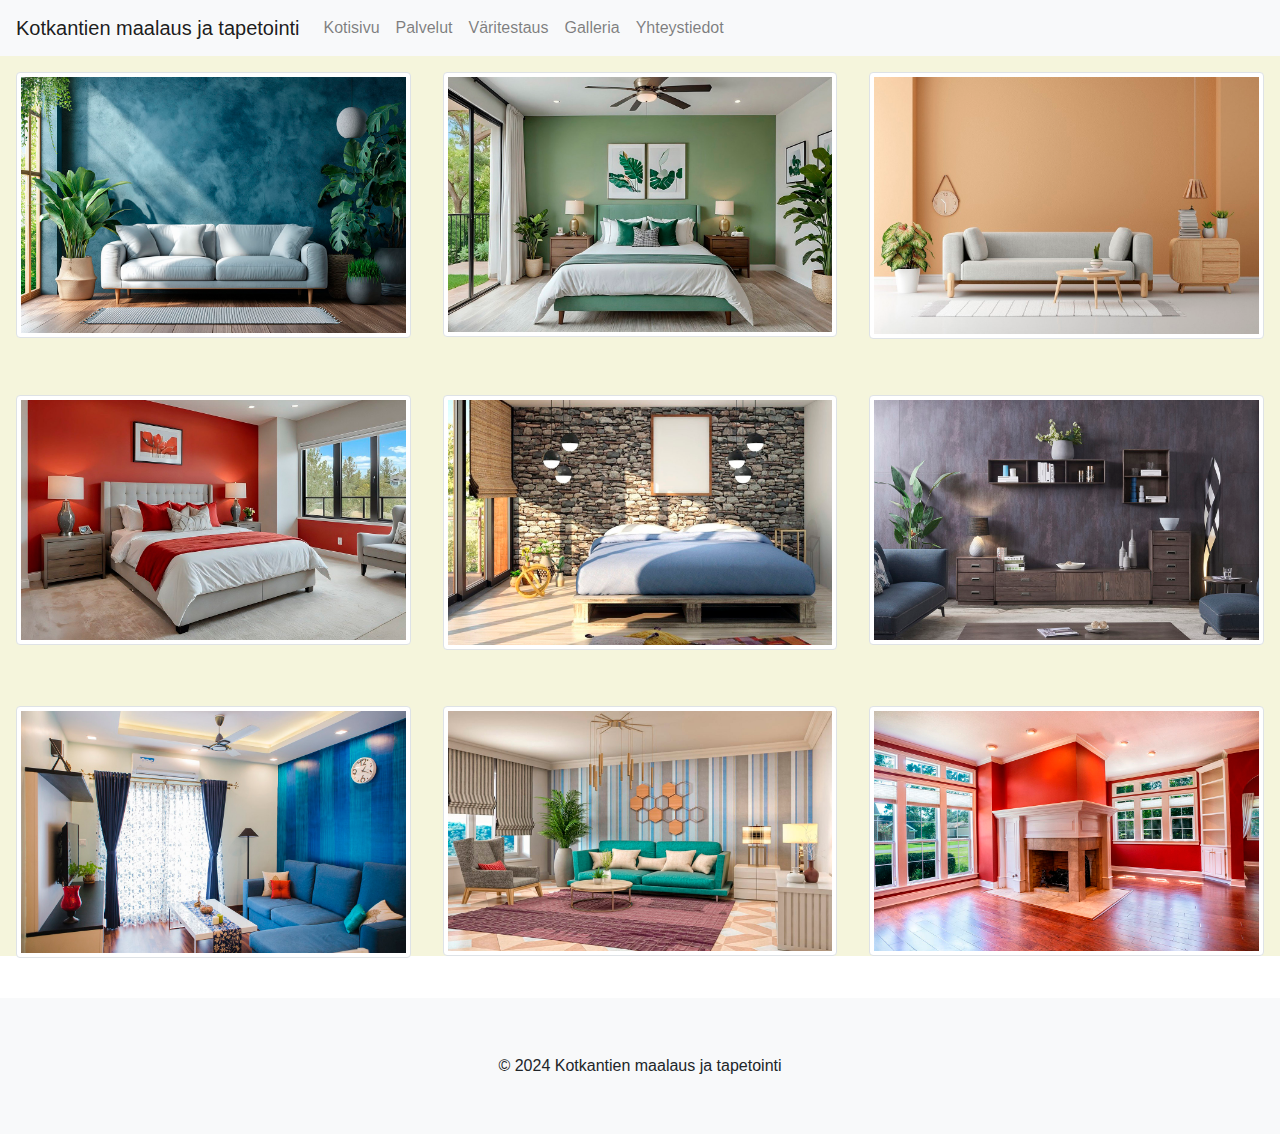
==== galleria.html @ c36c90fe "Changed galleria and yhteystiedot pages a bit" ====
<!DOCTYPE html>
<html lang="fi">
<head>
    <meta charset="UTF-8">
    <meta name="viewport" content="width=device-width, initial-scale=1.0">
    <title>Galleria</title>
     <!-- Bootstrap CSS -->
    <link rel="stylesheet" href="https://maxcdn.bootstrapcdn.com/bootstrap/4.5.2/css/bootstrap.min.css">
    <!-- Oma CSS -->
    <link rel="stylesheet" href="css/stylesheet.css">
</head>
<body>        

 <!-- Navigointipalkin sisällyttäminen -->
<script src="javascript/nav.js"></script>

<div class="wrapper">
  <div class="content">
    
  <div class="container-fluid">
    <!-- Ensimmäinen rivi -->
    <div class="row mb-4">
        <div class="col-md-4 p-3">
            <img src="bluish_wall.jpg" class="img-fluid img-thumbnail" alt="Blue bedroom wallpaper" onclick="openImage('bluish_wall.jpg')">
        </div>
        <div class="col-md-4 p-3">
          <img src="green_wall.jpg" class="img-fluid img-thumbnail" alt="Green bedroom wall" onclick="openImage('green_wall.jpg')">
        </div>
        <div class="col-md-4 p-3">
          <img src="yellow_wall.jpg" class="img-fluid img-thumbnail" alt="Yellow living room wall" onclick="openImage('yellow_wall.jpg')">
        </div>
     </div>
  
     <!-- Toinen rivi -->
      <div class="row mb-4">
        <div class="col-md-4 p-3">
          <img src="red_bedroom.jpg" class="img-fluid img-thumbnail" alt="Red bedroom wall" onclick="openImage('red_bedroom.jpg')">
        </div>
        <div class="col-md-4 p-3">
          <img src="stones_wallpaper.jpg" class="img-fluid img-thumbnail" alt="Stones wallpaper" onclick="openImage('stones_wallpaper.jpg')">
        </div>
        <div class="col-md-4 p-3">
          <img src="purple_wall.jpg" class="img-fluid img-thumbnail" alt="Purple wallpaper" onclick="openImage('purple_wall.jpg')">
        </div>
     </div>

     <!-- Kolmas rivi -->
     <div class="row mb-4">
      <div class="col-md-4 p-3">
        <img src="bluestriped_wall.jpg" class="img-fluid img-thumbnail" alt="Blue-striped wallpaper" onclick="openImage('bluestriped_wall.jpg')">
      </div>
      <div class="col-md-4 p-3">
        <img src="striped_wallpaper.jpg" class="img-fluid img-thumbnail" alt="Striped wallpaper" onclick="openImage('striped_wallpaper.jpg')">
      </div>
      <div class="col-md-4 p-3">
        <img src="red_livingroom.jpg" class="img-fluid img-thumbnail" alt="Red living room wall" onclick="openImage('red_livingroom.jpg')">
      </div>
    </div>
  </div>
</div>

   <footer class="footer bg-light text-center text-lg-start">
      <div class="container p-4">
         <div class="text-center p-3">
          &copy; 2024 Kotkantien maalaus ja tapetointi
         </div>
      </div>
   </footer>
</div>

</body>

<!-- Bootstrap JS, Popper.js, and jQuery -->
    <script src="https://code.jquery.com/jquery-3.5.1.slim.min.js"></script>
    <script src="https://cdn.jsdelivr.net/npm/@popperjs/core@2.5.4/dist/umd/popper.min.js"></script>
    <script src="https://maxcdn.bootstrapcdn.com/bootstrap/4.5.2/js/bootstrap.min.js"></script> 

</body>
</html>
---- css/stylesheet.css ----
html, body {
    height: 100%;
    margin: 0;
  }

  .wrapper {
    min-height: 100vh;
    display: flex;
    flex-direction: column;
    background-color:beige;
}

.content {
    flex-grow: 1;
}

.footer {
    background-color: #f8f9fa; /* Tai käytä "bg-light" Bootstrap-luokkaa */
    text-align: center;
    padding: 1rem;
    position: sticky;
    margin-top: auto
}
  
  body {
    display: flex;
    flex-direction: column;
  }

.form-container {
    max-width: 900px;
    margin: auto;
    padding: 20px;
    background-color: #ffffff;
    border-radius: 8px;
    box-shadow: 0 0 10px rgba(0, 0, 0, 0.1);
}
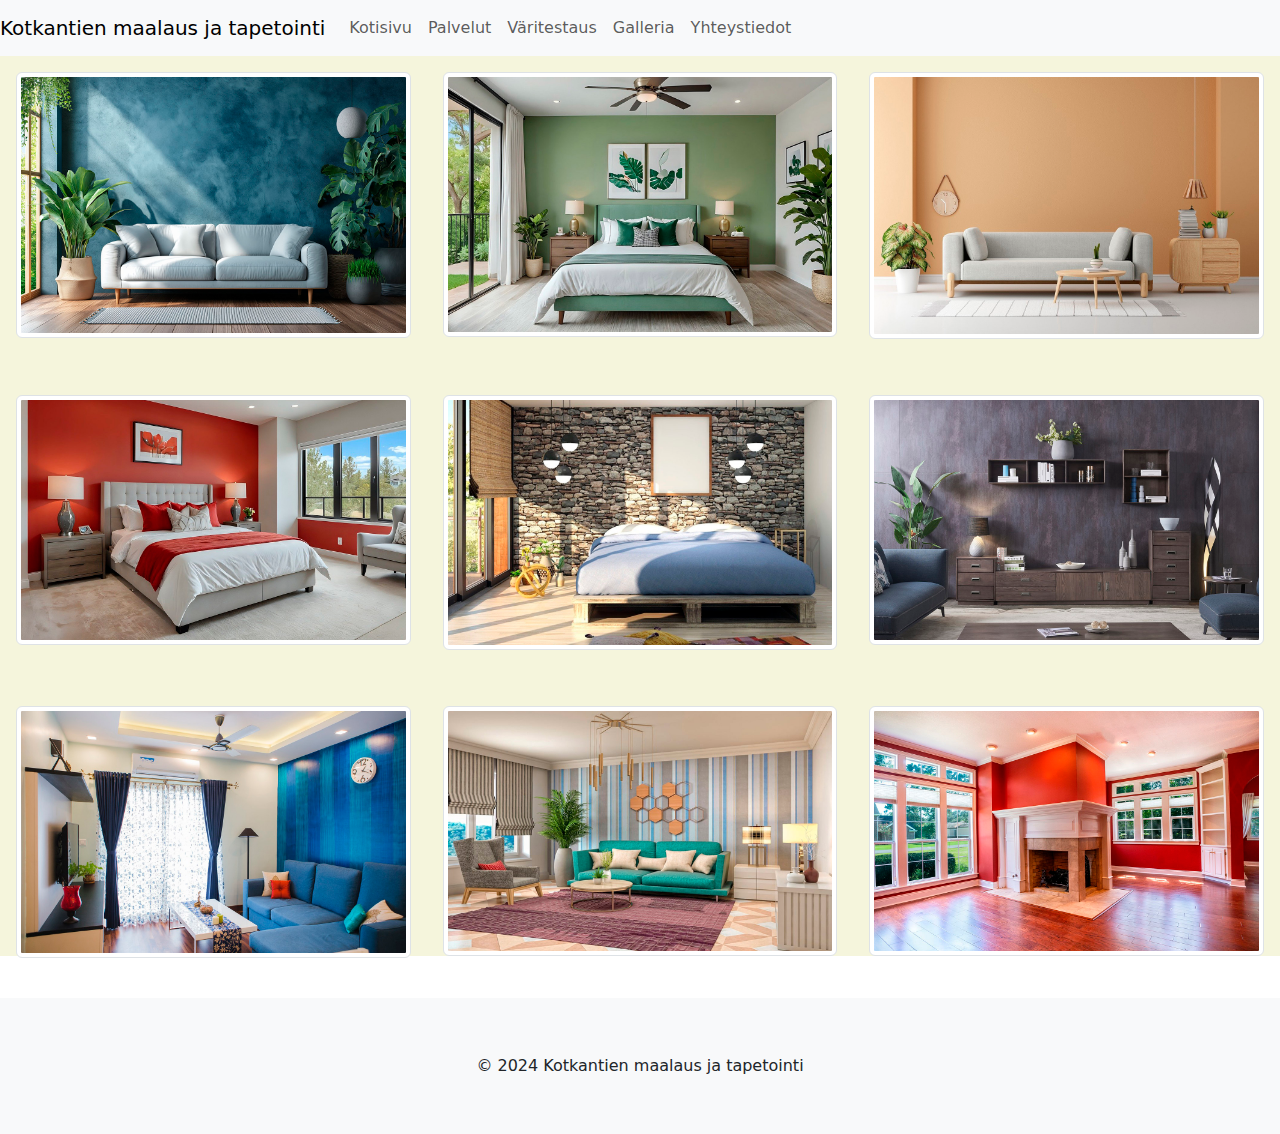
==== commit 2c9cedde: "Some Bootstrap 4 styles taken away and replaced with Bootstrap 5" ====
--- a/galleria.html
+++ b/galleria.html
@@ -4,10 +4,12 @@
     <meta charset="UTF-8">
     <meta name="viewport" content="width=device-width, initial-scale=1.0">
     <title>Galleria</title>
-     <!-- Bootstrap CSS -->
-    <link rel="stylesheet" href="https://maxcdn.bootstrapcdn.com/bootstrap/4.5.2/css/bootstrap.min.css">
+    <!-- Bootstrap 4 version CSS pitäis poistaa varmaan:
+    <link rel="stylesheet" href="https://maxcdn.bootstrapcdn.com/bootstrap/4.5.2/css/bootstrap.min.css"> -->
     <!-- Oma CSS -->
     <link rel="stylesheet" href="css/stylesheet.css">
+      <!-- Bootstrap 5 version CSS -->
+    <link href="https://cdn.jsdelivr.net/npm/bootstrap@5.3.0/dist/css/bootstrap.min.css" rel="stylesheet">
 </head>
 <body>        
 
@@ -71,9 +73,10 @@
 </body>
 
 <!-- Bootstrap JS, Popper.js, and jQuery -->
-    <script src="https://code.jquery.com/jquery-3.5.1.slim.min.js"></script>
-    <script src="https://cdn.jsdelivr.net/npm/@popperjs/core@2.5.4/dist/umd/popper.min.js"></script>
-    <script src="https://maxcdn.bootstrapcdn.com/bootstrap/4.5.2/js/bootstrap.min.js"></script> 
+<script src="https://code.jquery.com/jquery-3.5.1.slim.min.js"></script>
+<!-- <script src="https://cdn.jsdelivr.net/npm/@popperjs/core@2.5.4/dist/umd/popper.min.js"></script>  Tätä ei ehkä tarvi enää, kun on tuo bootstrap.bundle.min.js ?? -->
+<!-- <script src="https://maxcdn.bootstrapcdn.com/bootstrap/4.5.2/js/bootstrap.min.js"></script> No plää, se navigointipalkin muuttuminen hampurilaiseksi on nyt tän takana ja pitäisi muuttaa!! -->
+    <script src="https://cdn.jsdelivr.net/npm/bootstrap@5.3.0/dist/js/bootstrap.bundle.min.js"></script>
 
 </body>
 </html>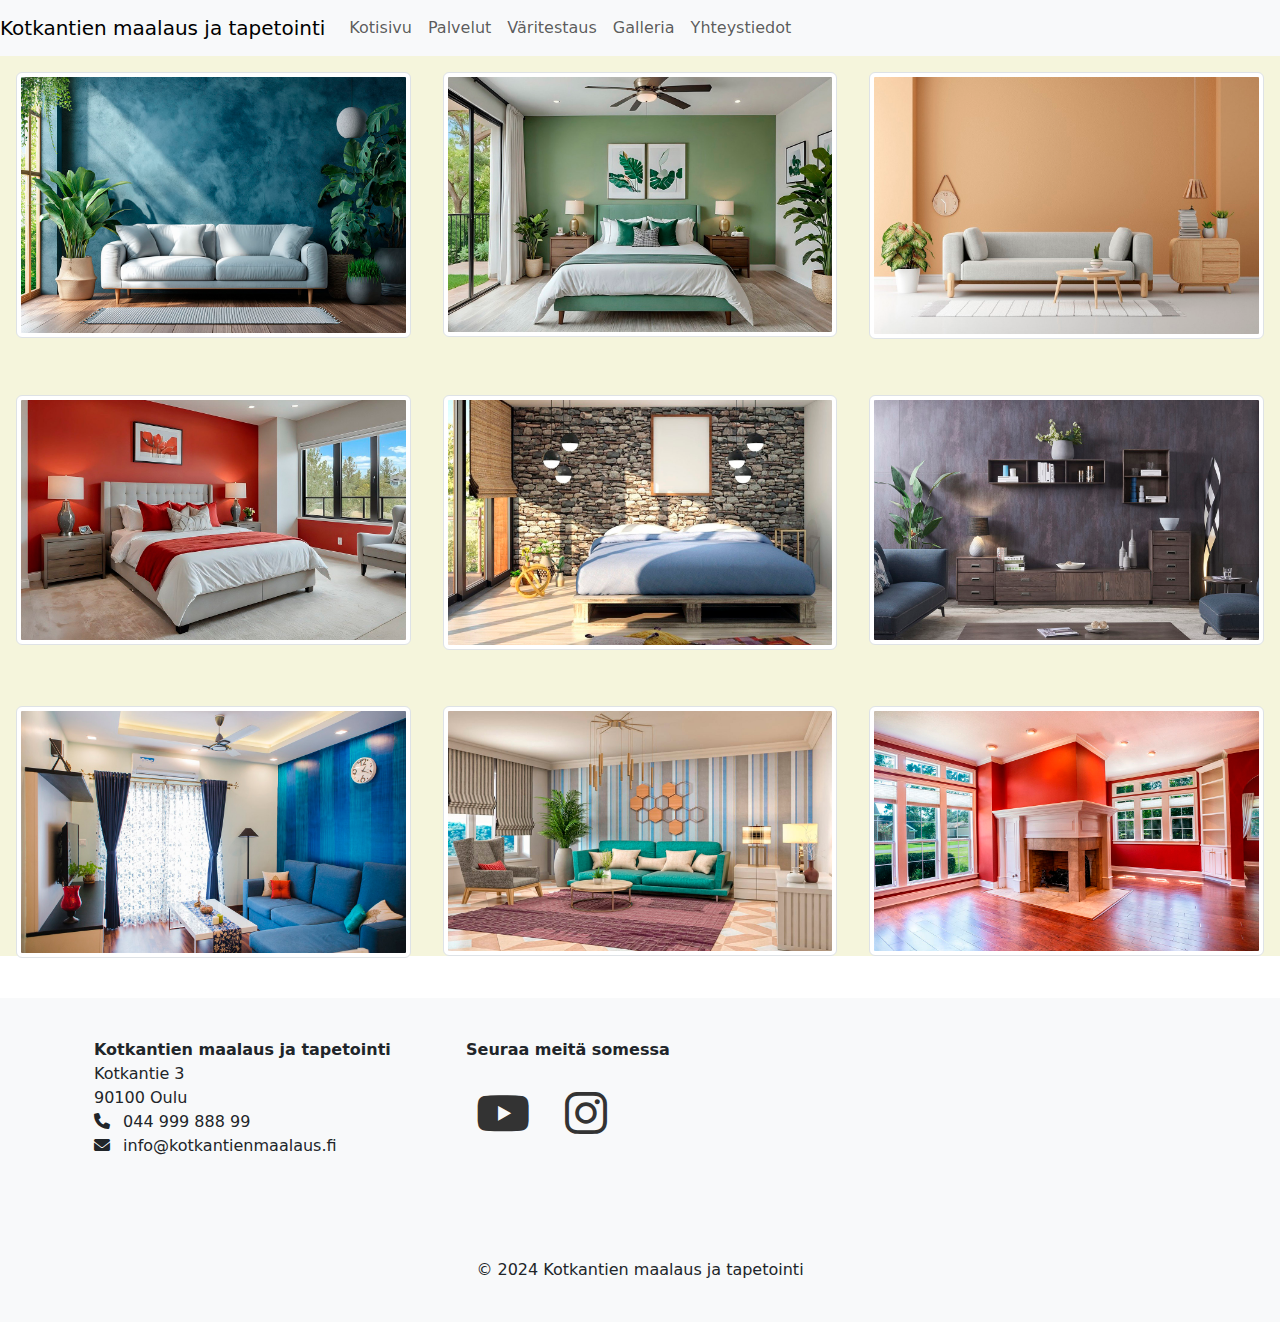
==== commit f2078f9f: "Some more work done with footer" ====
--- a/galleria.html
+++ b/galleria.html
@@ -10,6 +10,8 @@
     <link rel="stylesheet" href="css/stylesheet.css">
       <!-- Bootstrap 5 version CSS -->
     <link href="https://cdn.jsdelivr.net/npm/bootstrap@5.3.0/dist/css/bootstrap.min.css" rel="stylesheet">
+    <!-- Font Awesome -kirjasto -->
+    <link rel="stylesheet" href="https://cdnjs.cloudflare.com/ajax/libs/font-awesome/6.0.0-beta3/css/all.min.css">
 </head>
 <body>        
 
@@ -61,16 +63,58 @@
   </div>
 </div>
 
-   <footer class="footer bg-light text-center text-lg-start">
-      <div class="container p-4">
-         <div class="text-center p-3">
-          &copy; 2024 Kotkantien maalaus ja tapetointi
-         </div>
+<footer class="footer bg-light text-center text-lg-start">
+  <div class="container p-4">
+    <div class="row">
+      <div class="col-lg-4 col-md-6 mb-4">
+        <p class="contact-info">
+          <strong>Kotkantien maalaus ja tapetointi</strong><br>
+          Kotkantie 3<br>
+          90100 Oulu<br>
+          <i class="fas fa-phone"></i> 044 999 888 99<br>
+          <i class="fas fa-envelope"></i> info@kotkantienmaalaus.fi
+        </p>
       </div>
-   </footer>
+
+              <!-- Sosiaalinen media -->
+              <div class="col-lg-4 col-md-6 mb-4">
+                <p>
+                  <strong>Seuraa meitä somessa</strong><br>
+                </p>
+                <p class="social-icons">
+                  <a href="https://www.youtube.com" target="_blank" aria-label="YouTube">
+                    <i class="fab fa-youtube"></i>
+                  </a>
+                  <a href="https://www.instagram.com" target="_blank" aria-label="Instagram">
+                    <i class="fab fa-instagram"></i>
+                  </a>
+                </p>
+              </div>
+
+      <!-- Google-kartta-upotus -->
+        <div class="col-lg-4 mb-4">
+          <div class="ratio ratio-16x9">
+            <iframe src="https://www.google.com/maps/embed?pb=!1m18!1m12!1m3!1d1686.0773505865031!2d25.508349977639433!3d65.00146934481722!2m3!1f0!2f0!3f0!3m2!1i1024!2i768!4f13.1!3m3!1m2!1s0x4681cd5aac2e0dcb%3A0xd0f738d563fe562d!2sKotkantie%203%2C%2090250%20Oulu!5e0!3m2!1sfi!2sfi!4v1723713840151!5m2!1sfi!2sfi">
+            width="100%" 
+            height="100%" 
+            style="border:0;" 
+            allowfullscreen="" 
+            loading="lazy" 
+            referrerpolicy="no-referrer-when-downgrade"></iframe>
+          </div>
+        </div>
+      </div>
+
+    <div class="row">
+      <div class="col d-flex justify-content-center">
+        &copy; 2024 Kotkantien maalaus ja tapetointi
+      </div>
+      </div>
+    </div>
+  </div>
+</footer>
+
 </div>
-
-</body>
 
 <!-- Bootstrap JS, Popper.js, and jQuery -->
 <script src="https://code.jquery.com/jquery-3.5.1.slim.min.js"></script>
--- a/css/stylesheet.css
+++ b/css/stylesheet.css
@@ -27,12 +27,29 @@
     flex-direction: column;
   }
 
-.form-container {
-    max-width: 900px;
-    margin: auto;
-    padding: 20px;
-    background-color: #ffffff;
-    border-radius: 8px;
-    box-shadow: 0 0 10px rgba(0, 0, 0, 0.1);
+
+  /* Estää yhteystietolomakkeen tekstikentän venymisen hiirellä vedettäessä */
+  textarea {
+    resize: none;
 }
 
+/* Footerissa olevien some-ikoneiden tyylejä */
+.social-icons a {
+  color: #333; /* Väri, joka on ikoneille */
+  text-decoration: none; /* Poistaa alleviivauksen linkeistä */
+  margin: 0 10px; /* Lisää tilaa ikoneiden väliin */
+  font-size: 3rem; /* Suurentaa ikoneiden kokoa, säätää tarpeen mukaan */
+}
+
+.social-icons a:hover {
+  color: #007bff; /* Väri hover-tilassa */
+}
+
+/* Footerissa olevien puhelin ja sähköposti -ikoneiden tyylejä */
+.contact-info {
+  font-size: 1rem; /* Voit säätää fontin kokoa tarvittaessa */
+}
+
+.contact-info i {
+  margin-right: 8px; /* Lisää tilaa ikonien ja tekstin väliin */
+}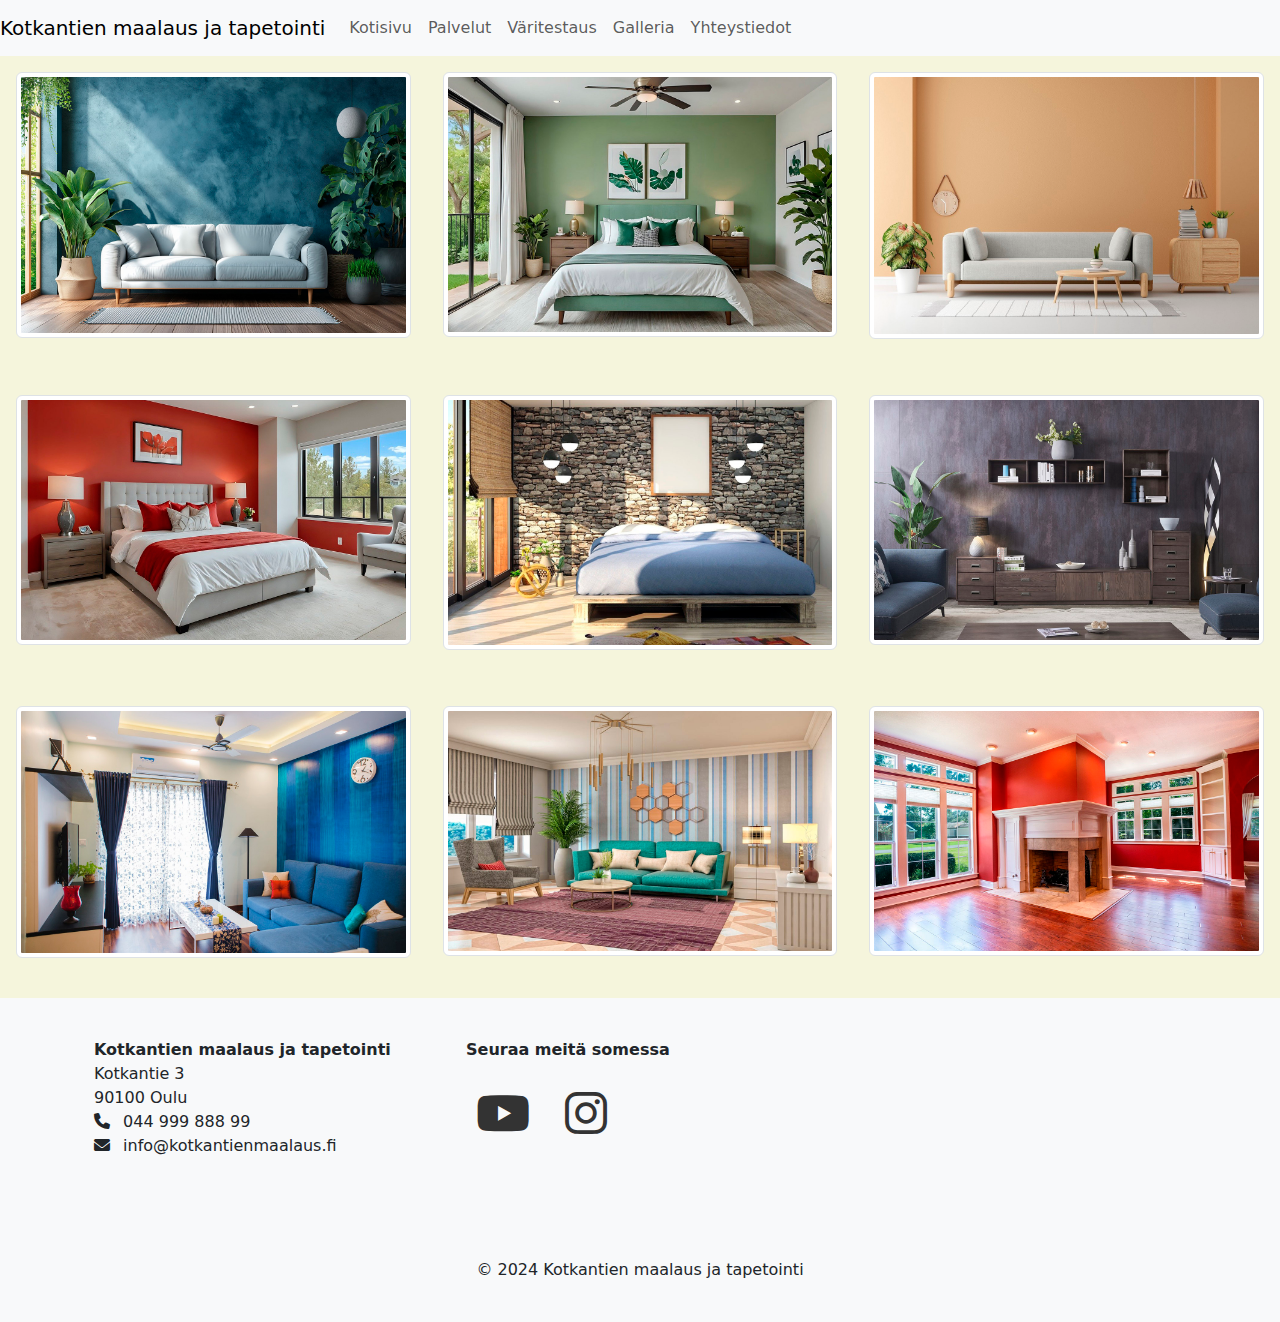
==== commit d2c99268: "Done some work with pictures" ====
--- a/galleria.html
+++ b/galleria.html
@@ -25,39 +25,39 @@
     <!-- Ensimmäinen rivi -->
     <div class="row mb-4">
         <div class="col-md-4 p-3">
-            <img src="bluish_wall.jpg" class="img-fluid img-thumbnail" alt="Blue bedroom wallpaper" onclick="openImage('bluish_wall.jpg')">
+            <img src="pictures/bluish_wall.jpg" class="img-fluid img-thumbnail" alt="Blue bedroom wallpaper" onclick="openImage('pictures/bluish_wall.jpg')">
         </div>
         <div class="col-md-4 p-3">
-          <img src="green_wall.jpg" class="img-fluid img-thumbnail" alt="Green bedroom wall" onclick="openImage('green_wall.jpg')">
+          <img src="pictures/green_wall.jpg" class="img-fluid img-thumbnail" alt="Green bedroom wall" onclick="openImage('pictures/green_wall.jpg')">
         </div>
         <div class="col-md-4 p-3">
-          <img src="yellow_wall.jpg" class="img-fluid img-thumbnail" alt="Yellow living room wall" onclick="openImage('yellow_wall.jpg')">
+          <img src="pictures/yellow_wall.jpg" class="img-fluid img-thumbnail" alt="Yellow living room wall" onclick="openImage('pictures/yellow_wall.jpg')">
         </div>
      </div>
   
      <!-- Toinen rivi -->
       <div class="row mb-4">
         <div class="col-md-4 p-3">
-          <img src="red_bedroom.jpg" class="img-fluid img-thumbnail" alt="Red bedroom wall" onclick="openImage('red_bedroom.jpg')">
+          <img src="pictures/red_bedroom.jpg" class="img-fluid img-thumbnail" alt="Red bedroom wall" onclick="openImage('pictures/red_bedroom.jpg')">
         </div>
         <div class="col-md-4 p-3">
-          <img src="stones_wallpaper.jpg" class="img-fluid img-thumbnail" alt="Stones wallpaper" onclick="openImage('stones_wallpaper.jpg')">
+          <img src="pictures/stones_wallpaper.jpg" class="img-fluid img-thumbnail" alt="Stones wallpaper" onclick="openImage('pictures/stones_wallpaper.jpg')">
         </div>
         <div class="col-md-4 p-3">
-          <img src="purple_wall.jpg" class="img-fluid img-thumbnail" alt="Purple wallpaper" onclick="openImage('purple_wall.jpg')">
+          <img src="pictures/purple_wall.jpg" class="img-fluid img-thumbnail" alt="Purple wallpaper" onclick="openImage('pictures/purple_wall.jpg')">
         </div>
      </div>
 
      <!-- Kolmas rivi -->
      <div class="row mb-4">
       <div class="col-md-4 p-3">
-        <img src="bluestriped_wall.jpg" class="img-fluid img-thumbnail" alt="Blue-striped wallpaper" onclick="openImage('bluestriped_wall.jpg')">
+        <img src="pictures/bluestriped_wall.jpg" class="img-fluid img-thumbnail" alt="Blue-striped wallpaper" onclick="openImage('pictures/bluestriped_wall.jpg')">
       </div>
       <div class="col-md-4 p-3">
-        <img src="striped_wallpaper.jpg" class="img-fluid img-thumbnail" alt="Striped wallpaper" onclick="openImage('striped_wallpaper.jpg')">
+        <img src="pictures/striped_wallpaper.jpg" class="img-fluid img-thumbnail" alt="Striped wallpaper" onclick="openImage('pictures/striped_wallpaper.jpg')">
       </div>
       <div class="col-md-4 p-3">
-        <img src="red_livingroom.jpg" class="img-fluid img-thumbnail" alt="Red living room wall" onclick="openImage('red_livingroom.jpg')">
+        <img src="pictures/red_livingroom.jpg" class="img-fluid img-thumbnail" alt="Red living room wall" onclick="openImage('pictures/red_livingroom.jpg')">
       </div>
     </div>
   </div>
--- a/css/stylesheet.css
+++ b/css/stylesheet.css
@@ -7,11 +7,11 @@
     min-height: 100vh;
     display: flex;
     flex-direction: column;
-    background-color:beige;
 }
 
 .content {
     flex-grow: 1;
+    background-color:beige;
 }
 
 .footer {
@@ -52,4 +52,168 @@
 
 .contact-info i {
   margin-right: 8px; /* Lisää tilaa ikonien ja tekstin väliin */
-}+}
+
+/* Seuraavat jutut liittyvät värinvalitsin-hommeliin */
+
+.fiesta {
+  background-color: #DD4132;
+  fill: #DD4132 !important;
+  width: 25%;
+  height: 50px;
+}
+
+.jesterred {
+  background-color: #9E1030;
+  fill: #9E1030 !important;
+  width: 25%;
+  height: 50px;
+}
+
+.turmeric {
+  background-color: #FE840E;
+  fill: #FE840E !important;
+  width: 25%;
+  height: 50px;
+}
+
+.livingcoral {
+  background-color: #FF6F61;
+  fill: #FF6F61 !important;
+  width: 25%;
+  height: 50px;
+}
+
+.pinkpeacock {
+  background-color: #C62168;
+  fill: #C62168 !important;
+  width: 25%;
+  height: 50px;
+}
+
+.pepperstem {
+  background-color: #8D9440;
+  fill: #8D9440 !important;
+  width: 25%;
+  height: 50px;
+}
+
+.aspengold {
+  background-color: #FFD662;
+  fill: #FFD662 !important;
+  width: 25%;
+  height: 50px;
+}
+
+.princessblue {
+  background-color: #00539C;
+  fill: #00539C !important;
+  width: 25%;
+  height: 50px;
+}
+
+.toffee {
+  background-color: #755139;
+  fill: #755139 !important;
+  width: 25%;
+  height: 50px;
+}
+
+.mangomojito {
+  background-color: #D69C2F;
+  fill: #D69C2F !important;
+  width: 25%;
+  height: 50px;
+}
+
+.terrariummoss {
+  background-color: #616247;
+  fill: #616247 !important;
+  width: 25%;
+  height: 50px;
+}
+
+.sweetlilac {
+  background-color: #E8B5CE;
+  fill: #E8B5CE !important;
+  width: 25%;
+  height: 50px;
+}
+
+.soybean {
+  background-color: #D2C29D;
+  fill: #D2C29D !important;
+  width: 25%;
+  height: 50px;
+}
+
+.eclipse {
+  background-color: #343148;
+  fill: #343148 !important;
+  width: 25%;
+  height: 50px;
+}
+
+.sweetcorn {
+  background-color: #F0EAD6;
+  fill: #F0EAD6 !important;
+  width: 25%;
+  height: 50px;
+}
+
+.browngranite {
+  background-color: #615550;
+  fill: #615550 !important;
+  width: 25%;
+  height: 50px;
+}
+
+/* Valitulle värilaatikolle lisätään selected-luokka, jotta käyttäjä näkee, mikä väri on valittuna - ei toimi tällä hetkellä*/
+.selected {
+  border: 3px solid #fff;
+  box-shadow: 0 0 5px rgba(0, 0, 0, 0.5);
+}
+
+/* Nämä kolme seuraavaa ovat SVG-kuvan seinän aloitusvärit (vaaleanruskeat seinät) */
+.cls-2 {
+  fill:#eae5de;
+}
+
+.cls-3 {
+  fill: #f0e2d0;
+}
+
+.cls-1 {
+  fill: #e0c4a0;
+}
+
+/* Nämä seuraavat card-body jutut liittyvät yhteystietolomakkeen "kuvakorttiin" */
+
+.card-body {
+  position: relative; /* Asetetaan card-body suhteelliseksi */
+}
+
+.card-body img {
+  width: 100%; /* Kuvan leveys 100% kontista */
+  height: auto; /* Kuvan korkeus säilyttää mittasuhteet */
+}
+
+.card-body .overlay {
+  position: absolute; /* Asetetaan overlay suhteelliseksi card-bodyyn */
+  top: 0;
+  left: 0;
+  right: 0;
+  bottom: 0;
+ /* background: rgba(255, 255, 255, 0.247);  Valkoinen puoliksi läpinäkyvä taustaväri */
+  color: black; /* Musta teksti */
+  display: flex;
+  flex-direction: column;
+  justify-content: center;
+  align-items: center;
+  text-align: center;
+  padding: 20px;
+  box-sizing: border-box;
+}
+
+
+
